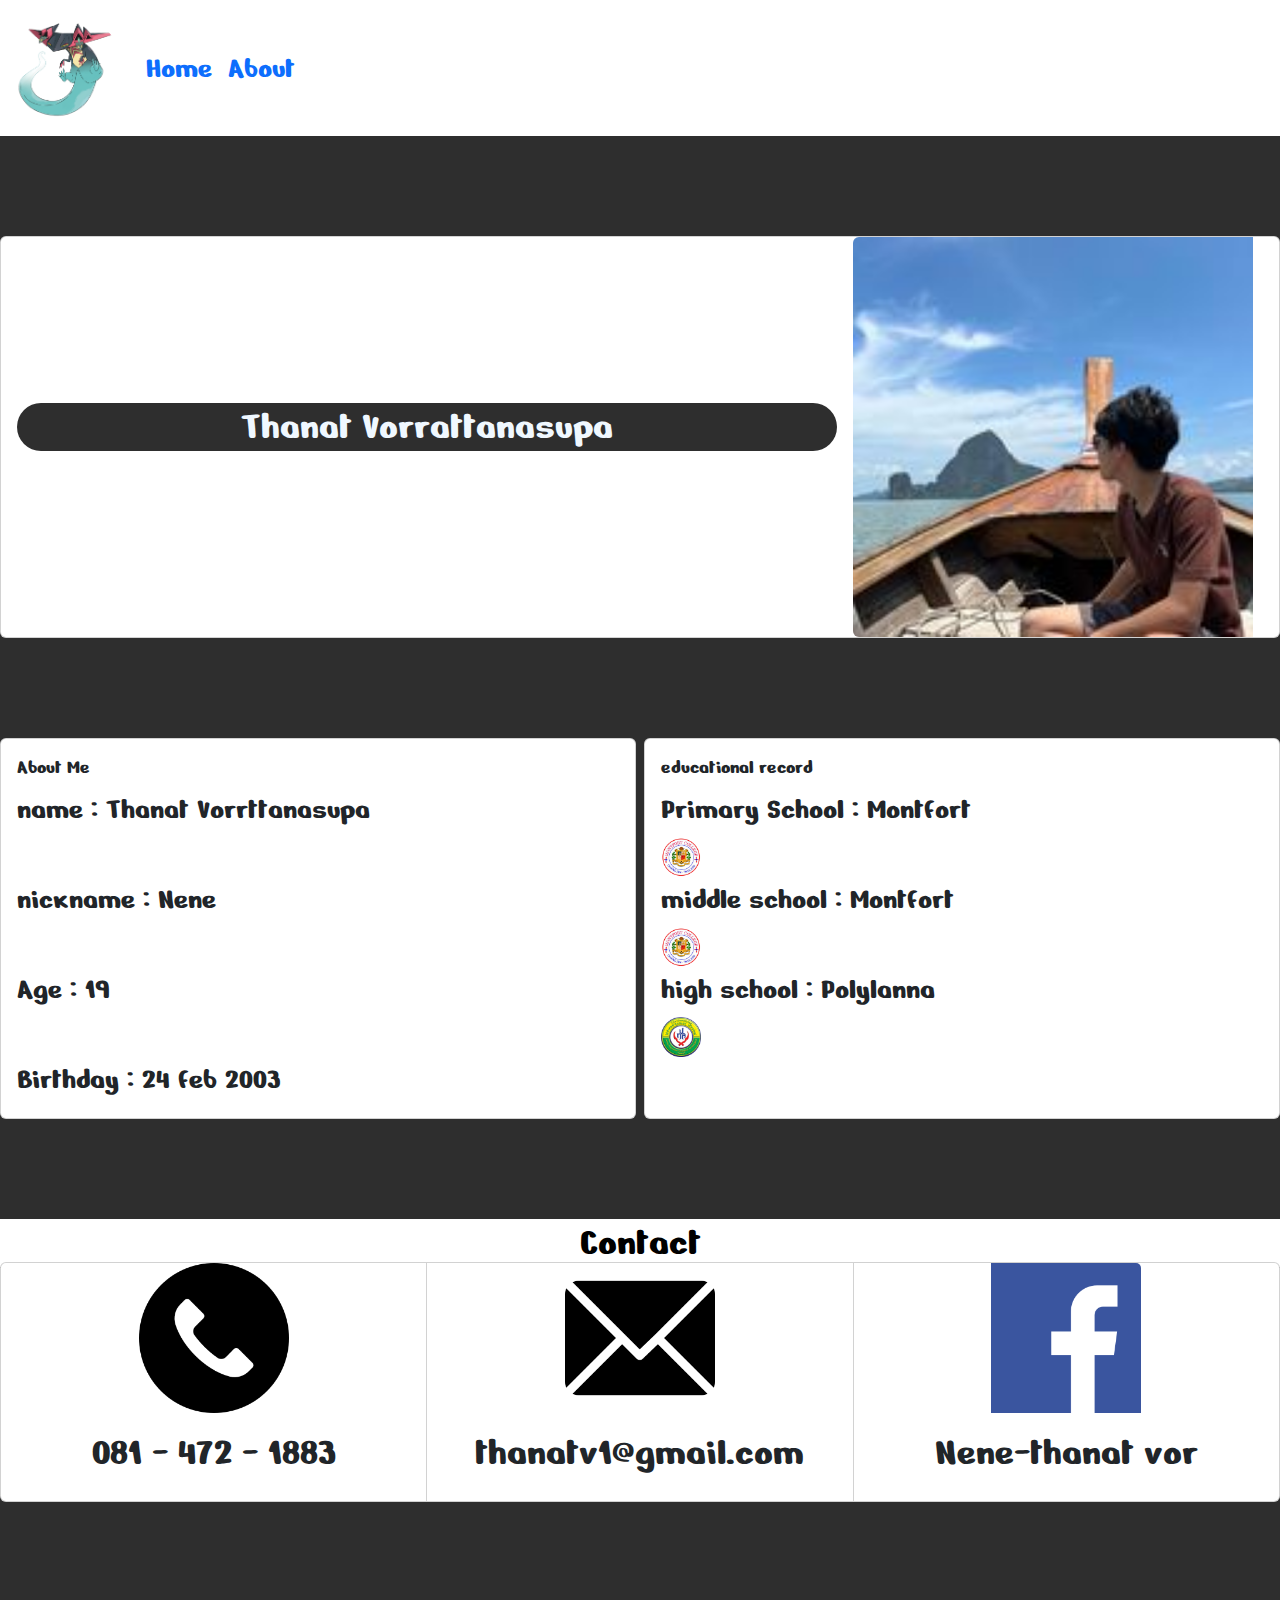
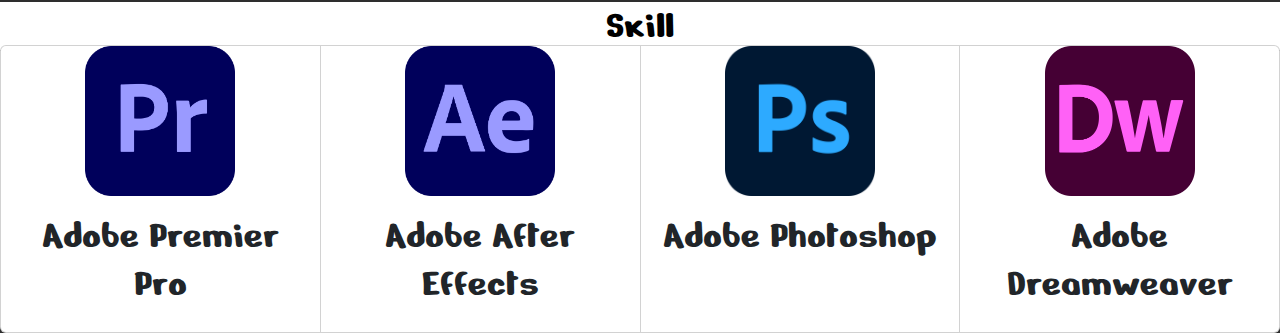
==== about.html @ 4cc17777 "v1" ====
<!DOCTYPE html>
<html lang="en">

<head>
  <meta charset="UTF-8">
  <meta http-equiv="X-UA-Compatible" content="IE=edge">
  <meta name="viewport" content="width=device-width, initial-scale=1.0">
  <link href="https://cdn.jsdelivr.net/npm/bootstrap@5.2.3/dist/css/bootstrap.min.css" rel="stylesheet">
  <script src="https://cdn.jsdelivr.net/npm/bootstrap@5.2.3/dist/js/bootstrap.bundle.min.js"></script>
  <link rel="stylesheet" href="style.css">
  <link rel="preconnect" href="https://fonts.googleapis.com">
  <link rel="preconnect" href="https://fonts.gstatic.com" crossorigin>
  <link href="https://fonts.googleapis.com/css2?family=Nerko+One&display=swap" rel="stylesheet">
  <title>Document</title>
</head>

<body>
  <nav class="navbar navbar-expand-sm bg-white navbar-white ">
    <div class="container-fluid">
      <a class="navbar-brand" href="#">
        <img src="pic/887.png" alt="Avatar Logo" style="width:110px;" class="rounded-pill">
      </a>
      <button class="navbar-toggler" type="button" data-bs-toggle="collapse" data-bs-target="#collapsibleNavbar">
        <span class="navbar-toggler-icon"></span>
      </button>
      <div class="collapse navbar-collapse" id="collapsibleNavbar">
        <ul class="navbar-nav">
          <li class="nav-item">
            <a class="nav-link text-primary" href="index.html">Home</a>
          </li>
          <li class="nav-item">
            <a class="nav-link text-primary" href="about.html">About</a>
          </li>

        </ul>
      </div>
    </div>
  </nav>

  <div style="margin-top: 100px;"></div>
  <div class="card mb-3 col-lg-12 col-md-8 col-sm-4" style="max-width: 1920px; ">
    <div class="row g-0">
      <div class="col-md-8">
        <div class="card-body">
          <div class="text-center" class="align-middle">
            <div class="font">
              <h1 class="card-title" style="margin-top: 150px;">
                Thanat Vorrattanasupa
              </h1>
            </div>
          </div>

        </div>
      </div>
      <div class="col-md-4">
        <img src="pic/278987060_2485368114927224_7856348993405351633_n.jpg" class="img-fluid rounded-start"
          style="height: 400px;">
      </div>
    </div>
  </div>


  <div style="margin-top: 100px;"></div>
  <div class="row row-cols-1 row-cols-md-2 g-2">
    <div class="col">
      <div class="card h-100">
        <div class="card-body">
          <h5 class="card-title">About Me</h5>
          <p class="card-text">name : Thanat Vorrttanasupa <br> <br>
            nickname : Nene <br> <br>
            Age : 19 <br> <br>
            Birthday : 24 feb 2003</p>
        </div>
      </div>
    </div>
    <div class="col">
      <div class="card h-100">
        <div class="card-body">
          <h5 class="card-title">educational record</h5>
          <p class="card-text">Primary School : Montfort <br>
            <img src="pic/Untitled-1.png" class="img-fluid rounded-start" style="height: 40px;"><br>
            middle school : Montfort <br>
            <img src="pic/Untitled-1.png" class="img-fluid rounded-start" style="height: 40px;"><br>
            high school : Polylanna <br>
            <img src="pic/logo.png" class="img-fluid rounded-start" style="height: 40px;"><br>
          </p>
        </div>
      </div>
    </div>
  </div>

  <div style="margin-top: 100px;"></div>
  <h1 style="color: black; text-align:center; background-color:white; margin-bottom:-5px;">Contact</h1>
  <div class="card-group">
    <div class="card">
      <center><img src="pic/455705.png" class="card-img-top" style="height: 150px; width: 150px;">
      <div class="card-body">
        <h1 class="card-title">081 - 472 - 1883</h1>
      </div>
      </center>
    </div>
    <div class="card">
      <center><img src="pic/561188.png" class="card-img-top" style="height: 150px; width: 150px;">
      <div class="card-body">
        <h1 class="card-title">thanatv1@gmail.com</h1>
      </div>
      </center>
    </div>
    <div class="card">
      <center><img src="pic/124010.png" class="card-img-top" style="height: 150px; width: 150px;">
      <div class="card-body">
        <h1 class="card-title">Nene-thanat vor</h1>
      </div>
    </div>
    </center>
  </div>

  <div style="margin-top: 100px;"></div>
  <h1 style="color: black; text-align:center; background-color:white; margin-bottom:-5px;">Skill</h1>
  <div class="card-group">
    <div class="card">
      <center><img src="pic/Adobe_Premiere_Pro_CC_icon.svg.png" class="card-img-top" style="height: 150px; width: 150px;">
      <div class="card-body">
        <h1 class="card-title">Adobe Premier Pro</h1>
      </div>
    </center>
    </div>
    <div class="card">
      <center><img src="pic/Adobe_After_Effects_CC_icon.svg.png" class="card-img-top" style="height: 150px; width: 150px;">
      <div class="card-body">
        <h1 class="card-title">Adobe After Effects</h1>
      </div>
      </center>
    </div>
    <div class="card">
      <center><img src="pic/Adobe_Photoshop_CC_icon.svg.png" class="card-img-top" style="height: 150px; width: 150px;">
      <div class="card-body">
        <h1 class="card-title">Adobe Photoshop</h1>
      </div>
      </center>
    </div>
    <div class="card">
      <center><img src="pic/Adobe_Dreamweaver_CC_icon.svg.png" class="card-img-top" style="height: 150px; width: 150px;">
      <div class="card-body">
        <h1 class="card-title">Adobe Dreamweaver</h1>
      </div>
      </center>
    </div>
  </div>

  <!--<div style="margin-top: 100px;"></div>
      <div class="card">
        <h5 class="card-header">Featured</h5>
        <div class="card-body">
          <h5 class="card-title">Special title treatment</h5>
          <p class="card-text">With supporting text below as a natural lead-in to additional content.</p>
          <a href="#" class="btn btn-primary">Go somewhere</a>
        </div>
      </div>-->
</body>

</html>
---- style.css ----
@import url('https://fonts.googleapis.com/css2?family=Nerko+One&display=swap');
nav{
    color: aliceblue;
}
body{
    background-color: #2E2E2E;
    font-size: 30px;
    font-family: 'Nerko One', cursive;
}
.profile {
    width: 1600px;
    height: 500px;
    margin-top: 50px;
    margin-bottom: 100px;
    margin-right: 150px;
    margin-left: 0px;
    background-color: white;
  }
.white{
    text-align: center;
    width: 500px;
    height: 100px;
    margin-top: 50px;
    margin-right: 250px;
    margin-left: 250px;
    border-radius: 100px;
    padding-top: 20px;
}
.name{
    text-align: center;
    width: 500px;
    height: 100px;
    margin-top: 50px;
    margin-right: 250px;
    margin-left: 250px;
    border-radius: 100px;
    background-color: gray;
    padding-top: 20px;
}
.pic{
    margin-left: 1100px;
    margin-top: -250px;
}
.about {
    width: 1600px;
    height: 500px;
    margin-top: 50px;
    margin-bottom: 100px;
    margin-right: 0px;
    margin-left: 310px;
    background-color: white;
  }
.padding {
    padding-top: 50px;
    
}

.img{
    margin-left: 890px;
    margin-top: -235px;
    
}
.font{
    background-color: #2E2E2E;
    border-radius: 100px;
    color: aliceblue;
    font-size: 150px;
}
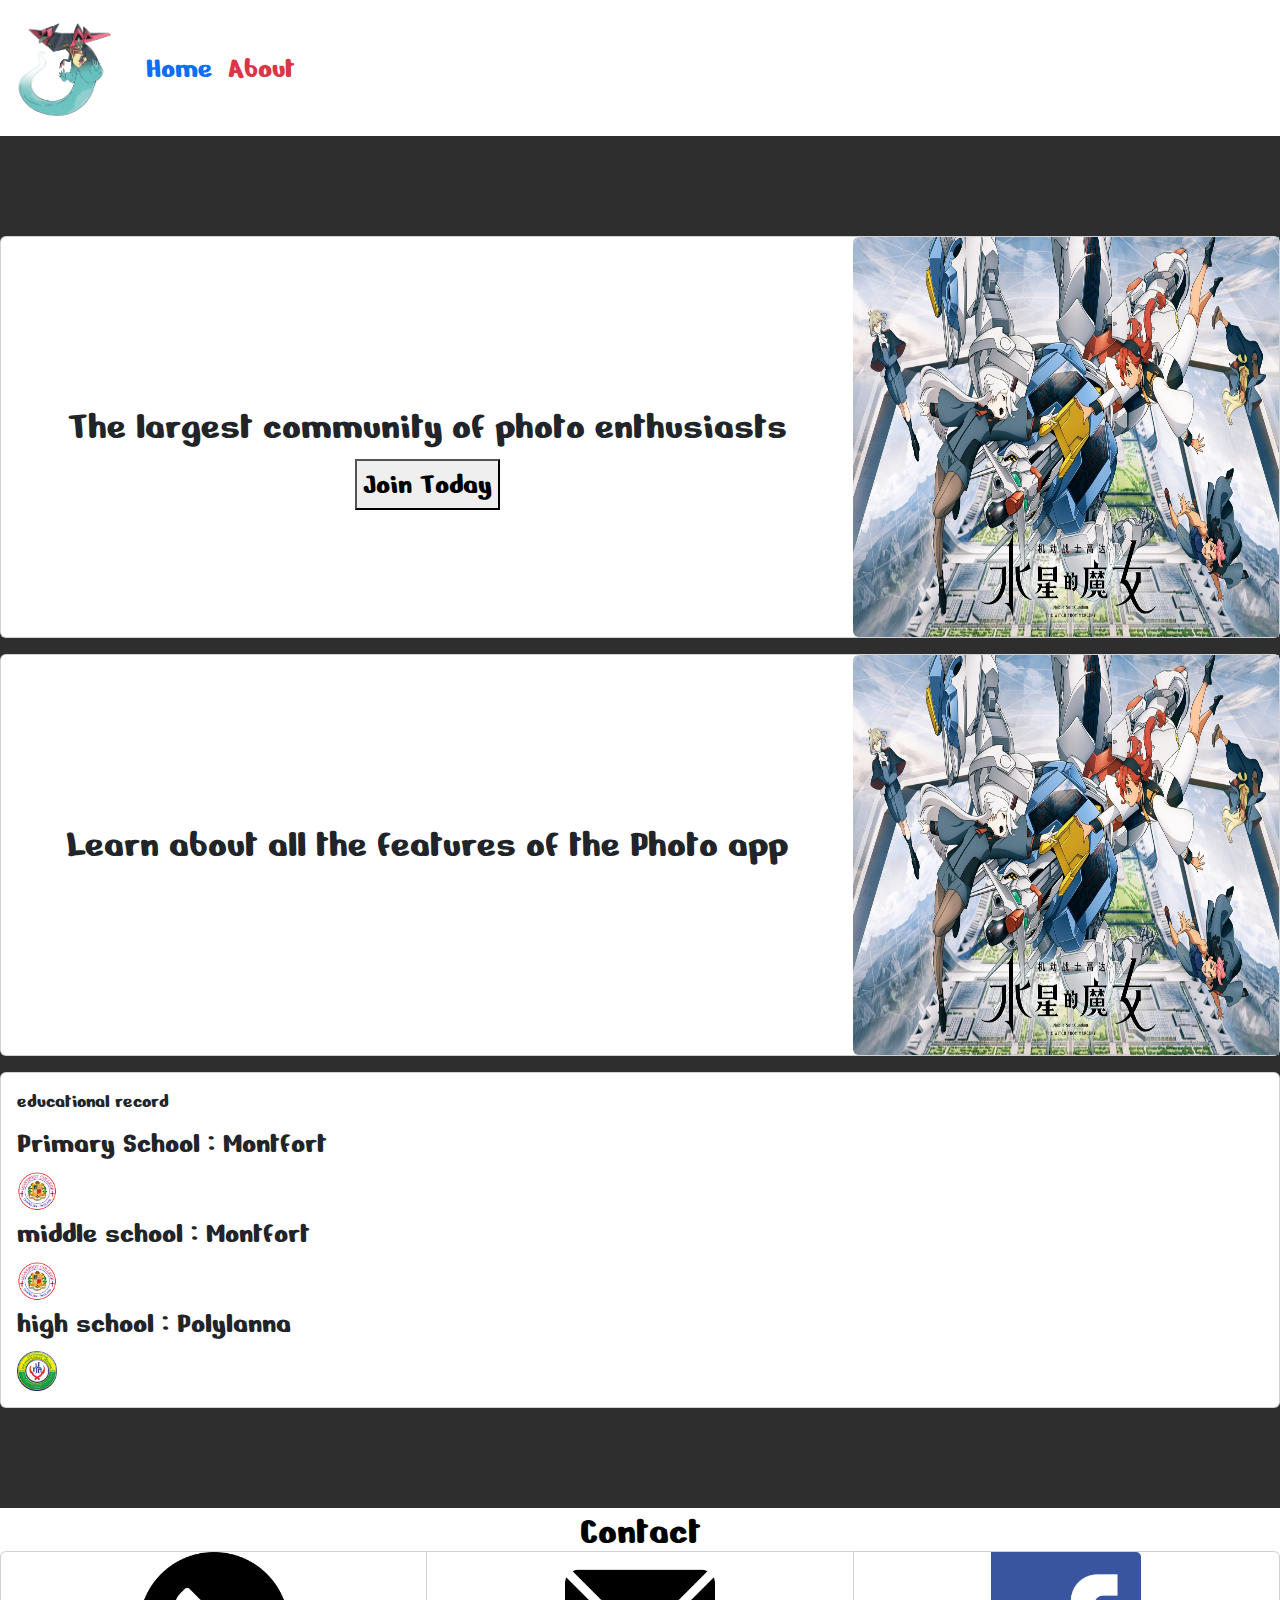
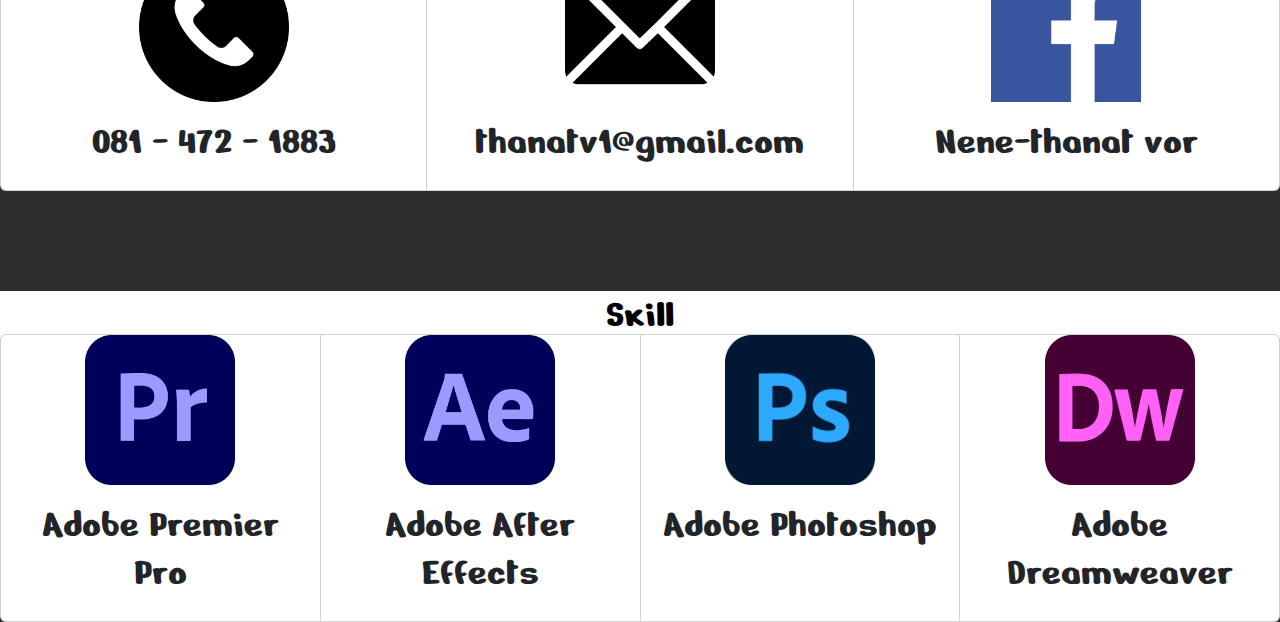
==== commit 85d449be: "v2" ====
--- a/about.html
+++ b/about.html
@@ -29,7 +29,7 @@
             <a class="nav-link text-primary" href="index.html">Home</a>
           </li>
           <li class="nav-item">
-            <a class="nav-link text-primary" href="about.html">About</a>
+            <a class="nav-link text-danger" href="about.html">About</a>
           </li>
 
         </ul>
@@ -43,36 +43,41 @@
       <div class="col-md-8">
         <div class="card-body">
           <div class="text-center" class="align-middle">
-            <div class="font">
+            <div class="">
               <h1 class="card-title" style="margin-top: 150px;">
-                Thanat Vorrattanasupa
+                The largest community of photo enthusiasts
               </h1>
+              <button>Join Today</button>
             </div>
           </div>
 
         </div>
       </div>
       <div class="col-md-4">
-        <img src="pic/278987060_2485368114927224_7856348993405351633_n.jpg" class="img-fluid rounded-start"
+        <img src="pic/8f6601917aaa5c75899787765f9fb3c4.jpe" class="img-fluid rounded-start"
           style="height: 400px;">
       </div>
     </div>
   </div>
+  <div class="card mb-3 col-lg-12 col-md-8 col-sm-4" style="max-width: 1920px; ">
+    <div class="row g-0">
+      <div class="col-md-8">
+        <div class="card-body">
+          <div class="text-center" class="align-middle">
+            <div class="">
+              <h1 class="card-title" style="margin-top: 150px;">
+                Learn about all the features of the Photo app              </h1>
+            </div>
+          </div>
 
-
-  <div style="margin-top: 100px;"></div>
-  <div class="row row-cols-1 row-cols-md-2 g-2">
-    <div class="col">
-      <div class="card h-100">
-        <div class="card-body">
-          <h5 class="card-title">About Me</h5>
-          <p class="card-text">name : Thanat Vorrttanasupa <br> <br>
-            nickname : Nene <br> <br>
-            Age : 19 <br> <br>
-            Birthday : 24 feb 2003</p>
         </div>
       </div>
+      <div class="col-md-4">
+        <img src="pic/8f6601917aaa5c75899787765f9fb3c4.jpe" class="img-fluid rounded-start"
+          style="height: 400px;">
+      </div>
     </div>
+  </div>
     <div class="col">
       <div class="card h-100">
         <div class="card-body">
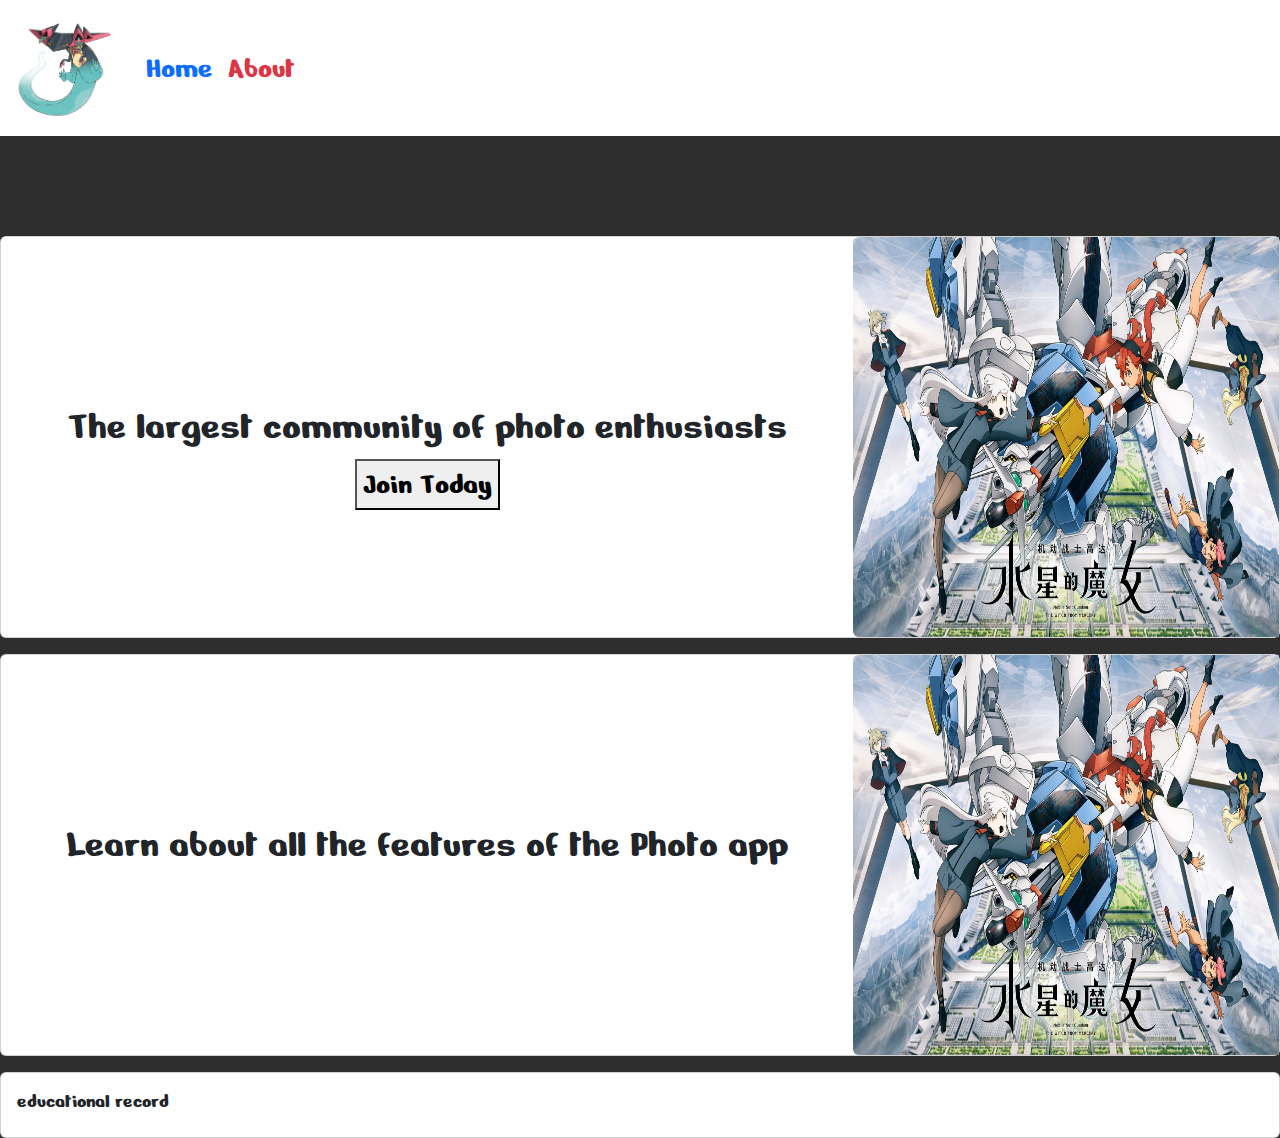
==== commit e632998c: "Update about.html" ====
--- a/about.html
+++ b/about.html
@@ -82,76 +82,11 @@
       <div class="card h-100">
         <div class="card-body">
           <h5 class="card-title">educational record</h5>
-          <p class="card-text">Primary School : Montfort <br>
-            <img src="pic/Untitled-1.png" class="img-fluid rounded-start" style="height: 40px;"><br>
-            middle school : Montfort <br>
-            <img src="pic/Untitled-1.png" class="img-fluid rounded-start" style="height: 40px;"><br>
-            high school : Polylanna <br>
-            <img src="pic/logo.png" class="img-fluid rounded-start" style="height: 40px;"><br>
-          </p>
         </div>
       </div>
     </div>
   </div>
 
-  <div style="margin-top: 100px;"></div>
-  <h1 style="color: black; text-align:center; background-color:white; margin-bottom:-5px;">Contact</h1>
-  <div class="card-group">
-    <div class="card">
-      <center><img src="pic/455705.png" class="card-img-top" style="height: 150px; width: 150px;">
-      <div class="card-body">
-        <h1 class="card-title">081 - 472 - 1883</h1>
-      </div>
-      </center>
-    </div>
-    <div class="card">
-      <center><img src="pic/561188.png" class="card-img-top" style="height: 150px; width: 150px;">
-      <div class="card-body">
-        <h1 class="card-title">thanatv1@gmail.com</h1>
-      </div>
-      </center>
-    </div>
-    <div class="card">
-      <center><img src="pic/124010.png" class="card-img-top" style="height: 150px; width: 150px;">
-      <div class="card-body">
-        <h1 class="card-title">Nene-thanat vor</h1>
-      </div>
-    </div>
-    </center>
-  </div>
-
-  <div style="margin-top: 100px;"></div>
-  <h1 style="color: black; text-align:center; background-color:white; margin-bottom:-5px;">Skill</h1>
-  <div class="card-group">
-    <div class="card">
-      <center><img src="pic/Adobe_Premiere_Pro_CC_icon.svg.png" class="card-img-top" style="height: 150px; width: 150px;">
-      <div class="card-body">
-        <h1 class="card-title">Adobe Premier Pro</h1>
-      </div>
-    </center>
-    </div>
-    <div class="card">
-      <center><img src="pic/Adobe_After_Effects_CC_icon.svg.png" class="card-img-top" style="height: 150px; width: 150px;">
-      <div class="card-body">
-        <h1 class="card-title">Adobe After Effects</h1>
-      </div>
-      </center>
-    </div>
-    <div class="card">
-      <center><img src="pic/Adobe_Photoshop_CC_icon.svg.png" class="card-img-top" style="height: 150px; width: 150px;">
-      <div class="card-body">
-        <h1 class="card-title">Adobe Photoshop</h1>
-      </div>
-      </center>
-    </div>
-    <div class="card">
-      <center><img src="pic/Adobe_Dreamweaver_CC_icon.svg.png" class="card-img-top" style="height: 150px; width: 150px;">
-      <div class="card-body">
-        <h1 class="card-title">Adobe Dreamweaver</h1>
-      </div>
-      </center>
-    </div>
-  </div>
 
   <!--<div style="margin-top: 100px;"></div>
       <div class="card">
